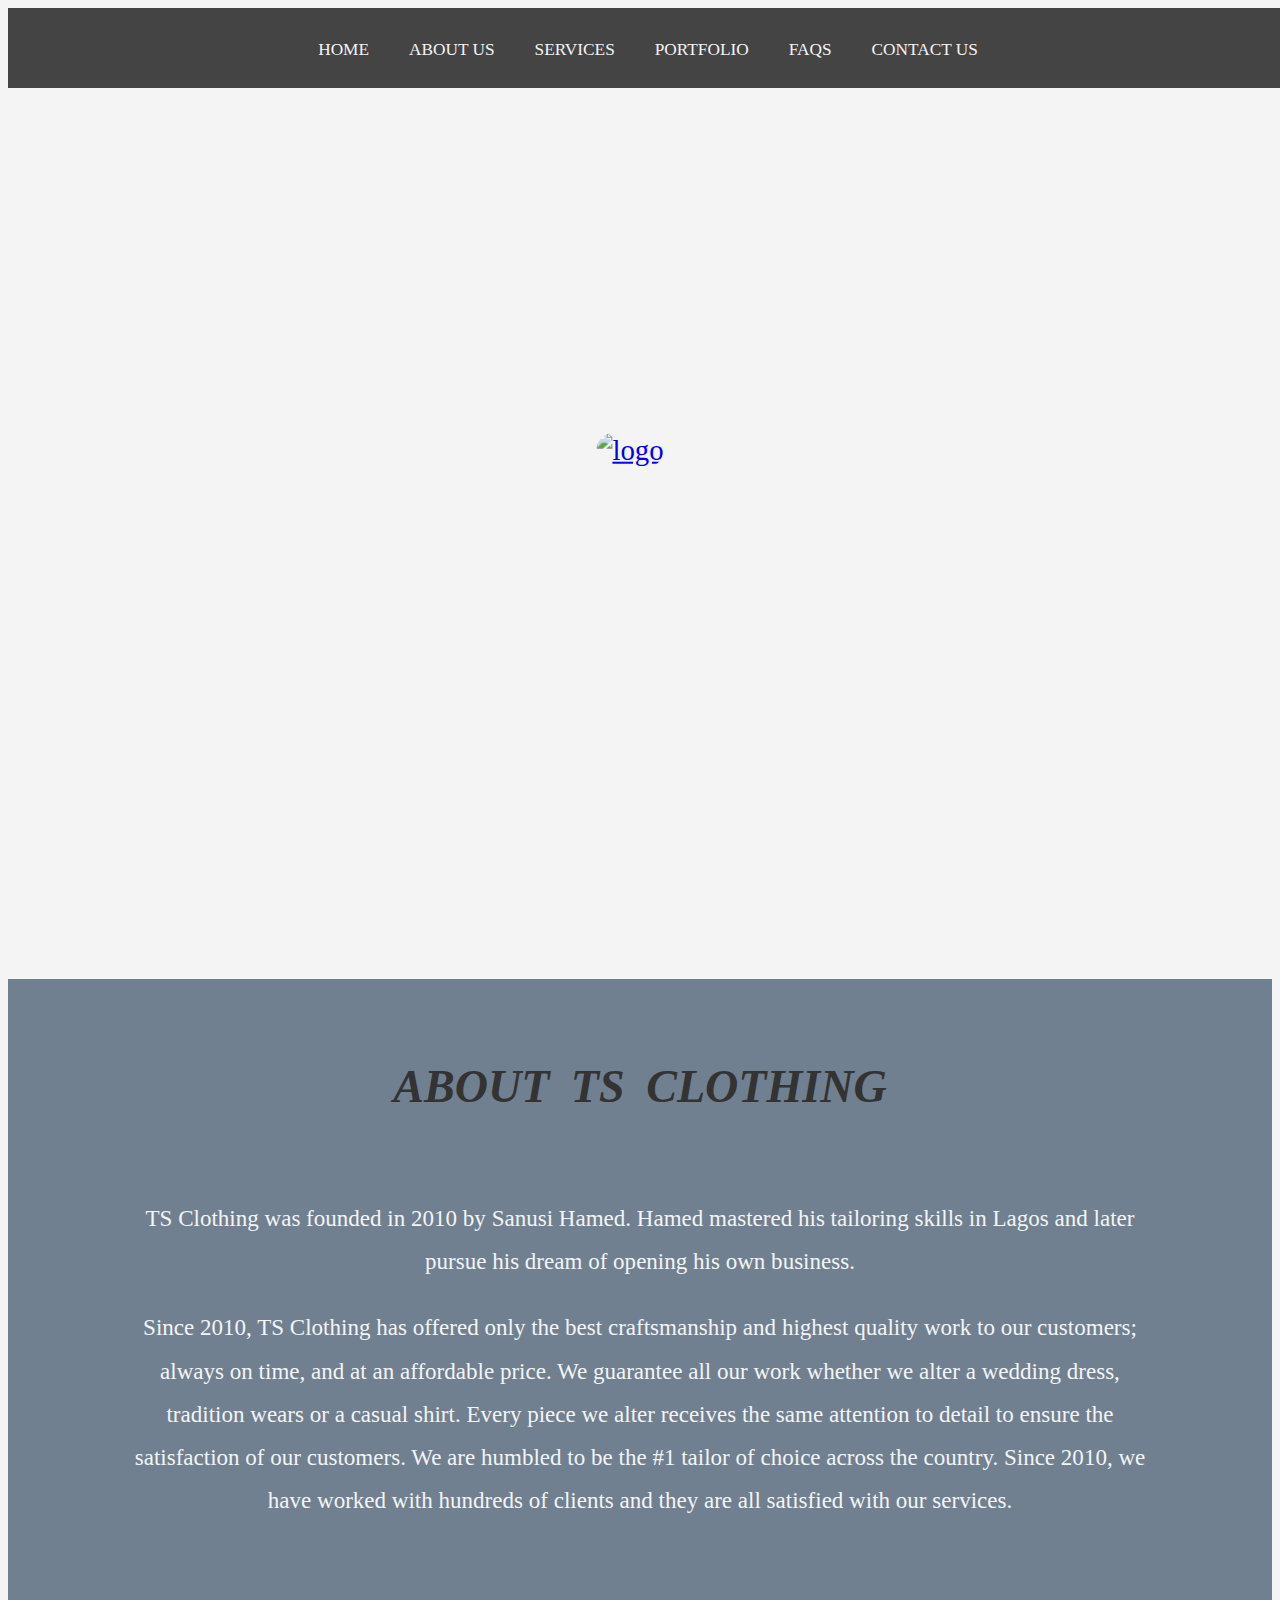
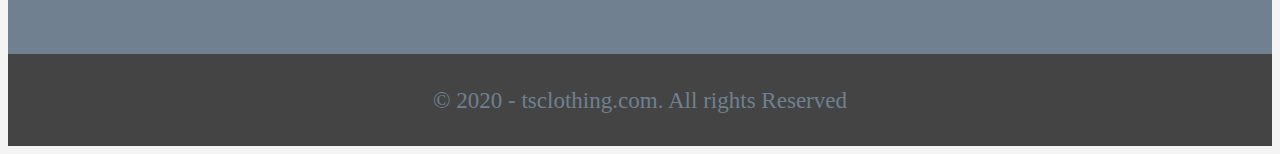
==== about.html @ 0ae835c3 "Add files via upload" ====
<!doctype html>
<html lang="en">
<head>
    <meta charset="UTF-8">
    <meta name="viewport"
          content="width=device-width, user-scalable=no, initial-scale=1.0, maximum-scale=1.0, minimum-scale=1.0">
    <meta http-equiv="X-UA-Compatible" content="ie=edge">
    <title>TS Clothing</title>
    <link rel="stylesheet" href="css/about.css">
    <link rel="stylesheet" href="https://cdnjs.cloudflare.com/ajax/libs/font-awesome/4.7.0/css/font-awesome.min.css">
    <link href="https://fonts.googleapis.com/css2?family=Satisfy&display=swap" rel="stylesheet">
    <script src="js/main.js" defer></script>
</head>

<body>
    <div class="container"> <!-- container div -->

        <header class="header"> <!-- header div -->
            <nav class="navbar">

                <ul>
                    <li><a href="index.html">Home</a></li>
                    <li><a href="about.html">About Us</a></li>
                    <li><a href="services.html">Services</a></li>
                    <li><a href="portfolio.html">Portfolio</a></li>
                    <li><a href="#">FAQS</a></li>
                    <li><a href="#">Contact Us</a></li>
                </ul>

            </nav>

             <div class="stroke">
                     <a href="#"><i class="fa fa-bars"></i></a>
             </div>

            <nav class="navbar-2">

                <ul>
                    <li><a href="#" class="button-close">x</a></li>
                    <li><a href="index.html">Home</a></li>
                    <li><a href="about.html">About Us</a></li>
                    <li><a href="services.html">Services</a></li>
                    <li><a href="portfolio.html">Portfolio</a></li>
                    <li><a href="#">FAQS</a></li>
                    <li><a href="#">Contact Us</a></li>
                </ul>

            </nav>



            <div class="logo">
                <a href="#"><img src="img/tsclogo.jpeg" alt="logo"></a>
            </div>

               <div class="banner">


                        <div id="slider">

                            <div class="slide slide-1 fade">
                                <div class="slide-content"></div>

                            </div>

                            <div class="slide slide-2 fade">
                                 <div class="slide-content"></div>
                            </div>

                             <div class="slide slide-3 fade">
                                 <div class="slide-content"></div>
                             </div>

                        </div>

                 </div>

        </header> <!-- header div closed -->


        <div class="content"> <!-- content-1 div -->

            <div class="content-1">
                    <h1>about ts clothing</h1>
                    <p>TS Clothing was founded in 2010 by Sanusi Hamed. Hamed mastered his tailoring skills in Lagos and later pursue his dream of opening his own business.</p>

                    <p>Since 2010, TS Clothing has offered only the best craftsmanship and highest quality work to our customers; always on time, and at an affordable price. We guarantee all our work whether we alter a wedding dress, tradition wears or a casual shirt. Every piece we alter receives the same attention to detail to ensure the satisfaction of our customers. We are humbled to be the #1 tailor of choice across the country. Since 2010, we have worked with hundreds of clients and they are all satisfied with our services.</p>
            </div>


        </div> <!-- content-1 end -->







        <footer>
             <div class="footer">&copy 2020 - tsclothing.com. All rights Reserved</div>
        </footer>


    </div> <!-- container div -->

</body>
</html>
---- css/about.css ----
@import "main.css";

.content{
    width: 100%;
    min-height:75vh;
    background: #708090;
}

.content-1{
    width: 80%;
    margin: auto;
    text-align: center;
    padding: 0.5rem 0;
    line-height: 1.5rem;
}

.content-1 h1{
    color: #333;
    text-transform: uppercase;
    padding: 3rem 0 2rem;
    font-style: italic;
    word-spacing: 10px;
}

.content-1 p{
    color: #f4f4f4;
    font-size: 0.8rem;
}

@media (min-width: 750px){
    .content-1{
        padding: 0;
    }
}
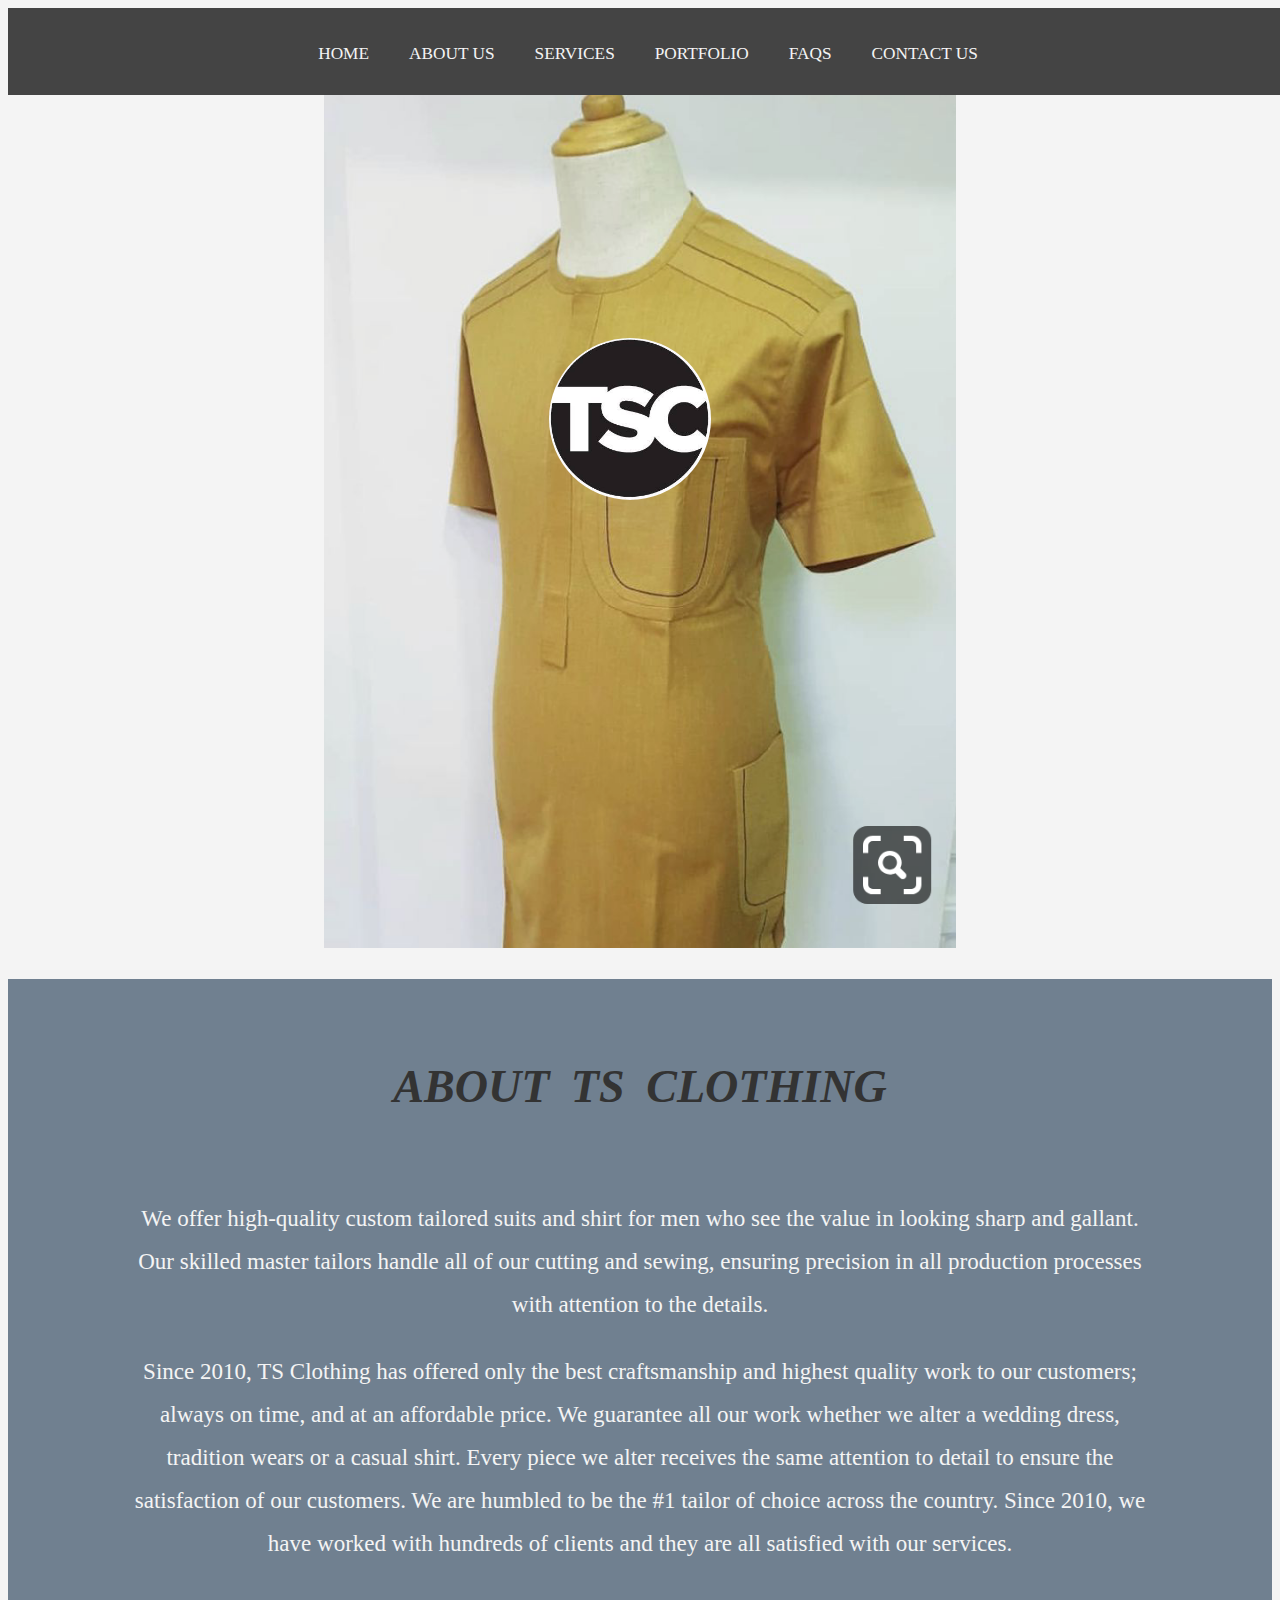
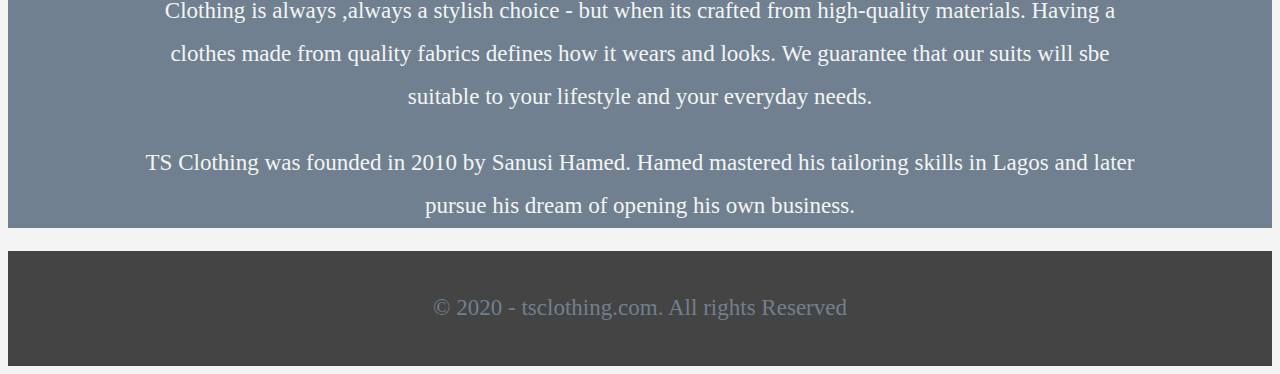
==== commit 189e1671: "Update about.html" ====
--- a/about.html
+++ b/about.html
@@ -8,7 +8,6 @@
     <title>TS Clothing</title>
     <link rel="stylesheet" href="css/about.css">
     <link rel="stylesheet" href="https://cdnjs.cloudflare.com/ajax/libs/font-awesome/4.7.0/css/font-awesome.min.css">
-    <link href="https://fonts.googleapis.com/css2?family=Satisfy&display=swap" rel="stylesheet">
     <script src="js/main.js" defer></script>
 </head>
 
@@ -23,8 +22,8 @@
                     <li><a href="about.html">About Us</a></li>
                     <li><a href="services.html">Services</a></li>
                     <li><a href="portfolio.html">Portfolio</a></li>
-                    <li><a href="#">FAQS</a></li>
-                    <li><a href="#">Contact Us</a></li>
+                    <li><a href="faqs.html">FAQS</a></li>
+                    <li><a href="contact.html">Contact Us</a></li>
                 </ul>
 
             </nav>
@@ -41,8 +40,8 @@
                     <li><a href="about.html">About Us</a></li>
                     <li><a href="services.html">Services</a></li>
                     <li><a href="portfolio.html">Portfolio</a></li>
-                    <li><a href="#">FAQS</a></li>
-                    <li><a href="#">Contact Us</a></li>
+                    <li><a href="faqs.html">FAQS</a></li>
+                    <li><a href="contact.html">Contact Us</a></li>
                 </ul>
 
             </nav>
@@ -82,11 +81,17 @@
 
             <div class="content-1">
                     <h1>about ts clothing</h1>
+
+                    <p>We offer high-quality custom tailored suits and shirt for men who see the value in looking sharp and gallant. Our skilled master tailors handle all of our cutting and sewing, ensuring precision in all production processes with attention to the details.</p>
+
+                <p>Since 2010, TS Clothing has offered only the best craftsmanship and highest quality work to our customers; always on time, and at an affordable price. We guarantee all our work whether we alter a wedding dress, tradition wears or a casual shirt. Every piece we alter receives the same attention to detail to ensure the satisfaction of our customers. We are humbled to be the #1 tailor of choice across the country. Since 2010, we have worked with hundreds of clients and they are all satisfied with our services.</p>
+
+
+                    <p>Clothing is always ,always a stylish choice - but when its crafted from high-quality materials. Having a clothes made from quality fabrics defines how it wears and looks. We guarantee that our suits will sbe suitable to your lifestyle and your everyday needs.</p>
+
                     <p>TS Clothing was founded in 2010 by Sanusi Hamed. Hamed mastered his tailoring skills in Lagos and later pursue his dream of opening his own business.</p>
 
-                    <p>Since 2010, TS Clothing has offered only the best craftsmanship and highest quality work to our customers; always on time, and at an affordable price. We guarantee all our work whether we alter a wedding dress, tradition wears or a casual shirt. Every piece we alter receives the same attention to detail to ensure the satisfaction of our customers. We are humbled to be the #1 tailor of choice across the country. Since 2010, we have worked with hundreds of clients and they are all satisfied with our services.</p>
             </div>
-
 
         </div> <!-- content-1 end -->
 
@@ -104,4 +109,4 @@
     </div> <!-- container div -->
 
 </body>
-</html>+</html>
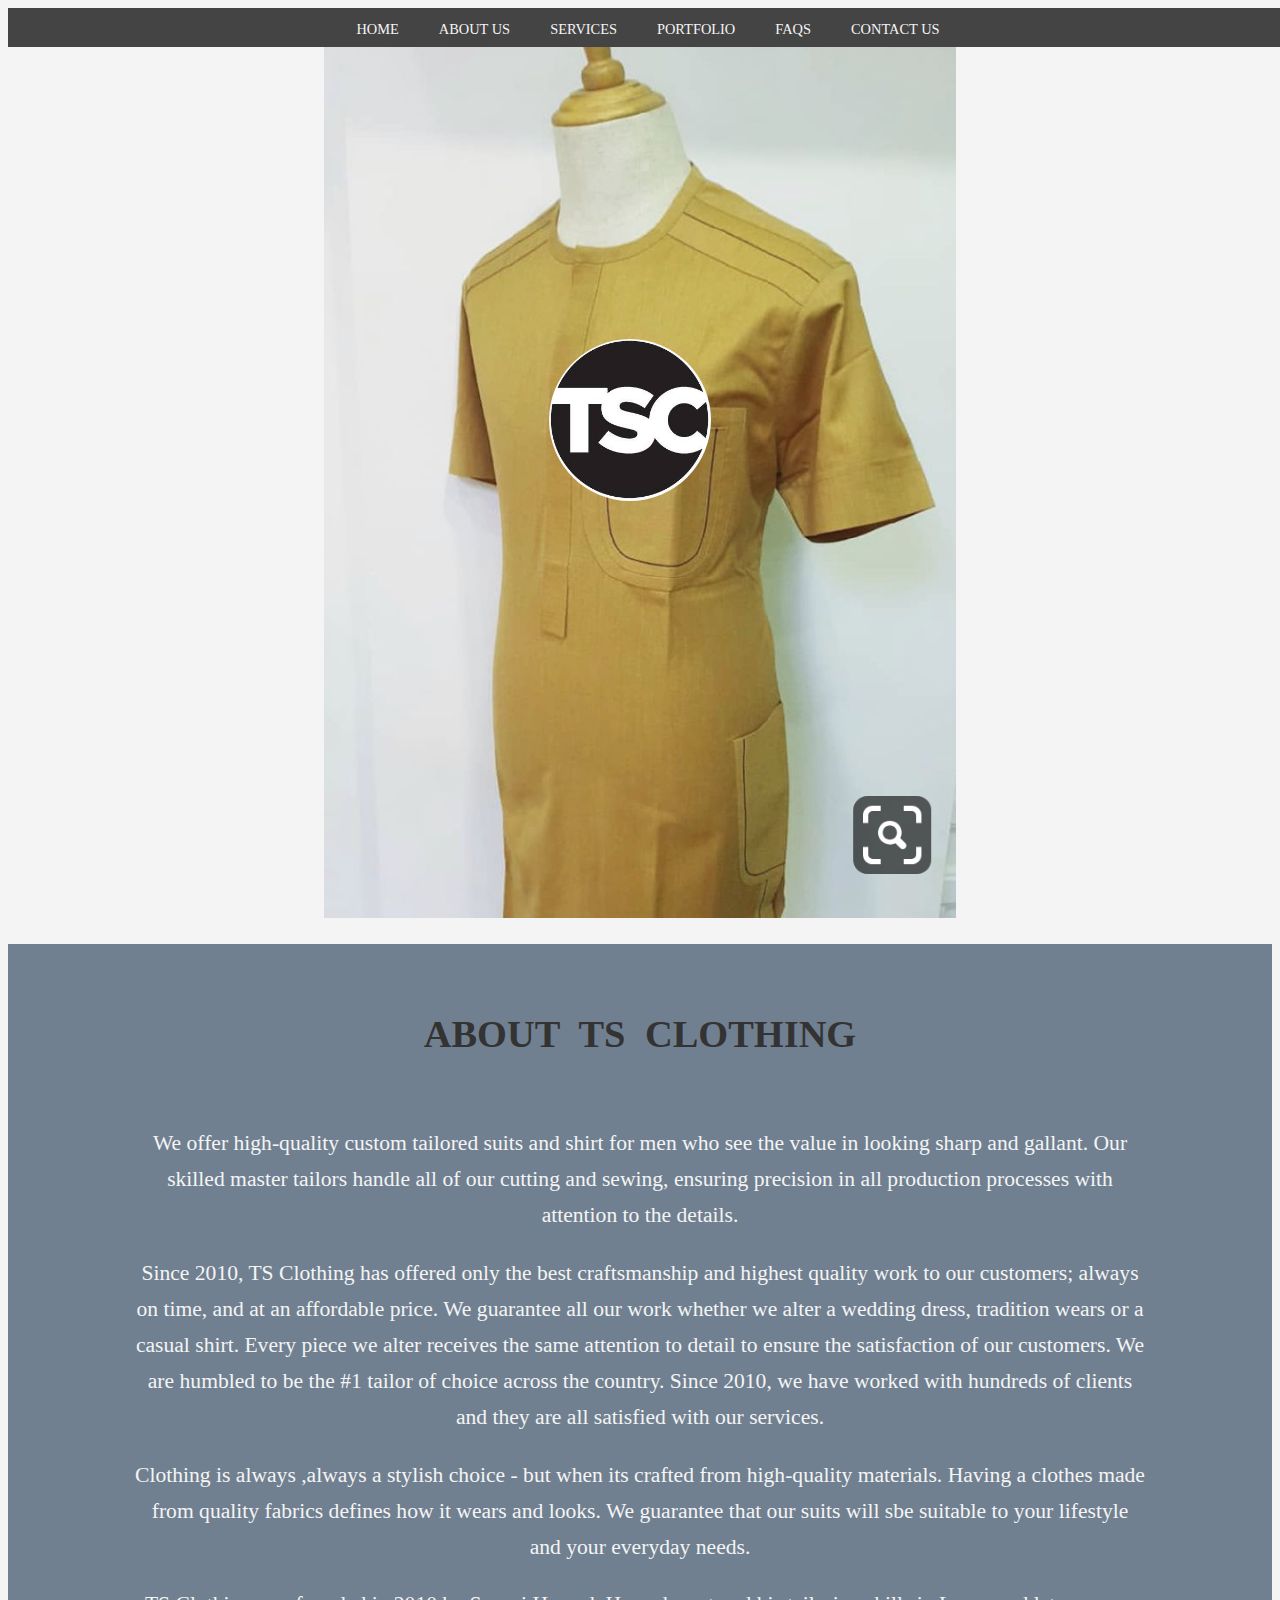
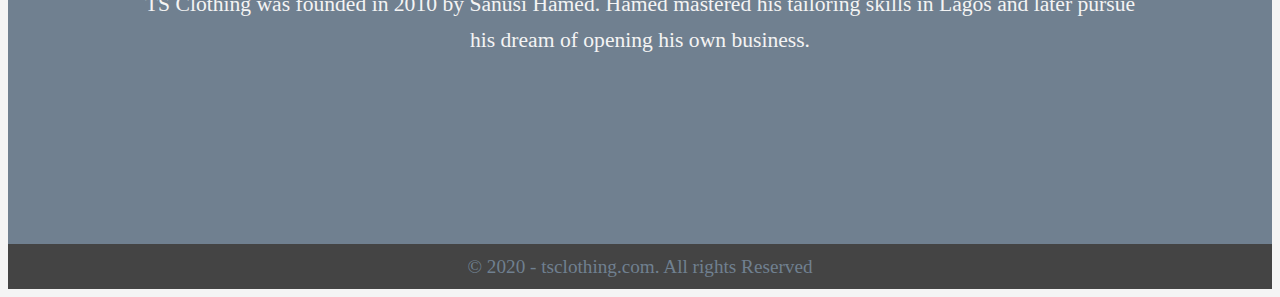
==== commit 719f911c: "updated" ====
--- a/about.html
+++ b/about.html
@@ -1,112 +1,112 @@
-<!doctype html>
-<html lang="en">
-<head>
-    <meta charset="UTF-8">
-    <meta name="viewport"
-          content="width=device-width, user-scalable=no, initial-scale=1.0, maximum-scale=1.0, minimum-scale=1.0">
-    <meta http-equiv="X-UA-Compatible" content="ie=edge">
-    <title>TS Clothing</title>
-    <link rel="stylesheet" href="css/about.css">
-    <link rel="stylesheet" href="https://cdnjs.cloudflare.com/ajax/libs/font-awesome/4.7.0/css/font-awesome.min.css">
-    <script src="js/main.js" defer></script>
-</head>
-
-<body>
-    <div class="container"> <!-- container div -->
-
-        <header class="header"> <!-- header div -->
-            <nav class="navbar">
-
-                <ul>
-                    <li><a href="index.html">Home</a></li>
-                    <li><a href="about.html">About Us</a></li>
-                    <li><a href="services.html">Services</a></li>
-                    <li><a href="portfolio.html">Portfolio</a></li>
-                    <li><a href="faqs.html">FAQS</a></li>
-                    <li><a href="contact.html">Contact Us</a></li>
-                </ul>
-
-            </nav>
-
-             <div class="stroke">
-                     <a href="#"><i class="fa fa-bars"></i></a>
-             </div>
-
-            <nav class="navbar-2">
-
-                <ul>
-                    <li><a href="#" class="button-close">x</a></li>
-                    <li><a href="index.html">Home</a></li>
-                    <li><a href="about.html">About Us</a></li>
-                    <li><a href="services.html">Services</a></li>
-                    <li><a href="portfolio.html">Portfolio</a></li>
-                    <li><a href="faqs.html">FAQS</a></li>
-                    <li><a href="contact.html">Contact Us</a></li>
-                </ul>
-
-            </nav>
-
-
-
-            <div class="logo">
-                <a href="#"><img src="img/tsclogo.jpeg" alt="logo"></a>
-            </div>
-
-               <div class="banner">
-
-
-                        <div id="slider">
-
-                            <div class="slide slide-1 fade">
-                                <div class="slide-content"></div>
-
-                            </div>
-
-                            <div class="slide slide-2 fade">
-                                 <div class="slide-content"></div>
-                            </div>
-
-                             <div class="slide slide-3 fade">
-                                 <div class="slide-content"></div>
-                             </div>
-
-                        </div>
-
-                 </div>
-
-        </header> <!-- header div closed -->
-
-
-        <div class="content"> <!-- content-1 div -->
-
-            <div class="content-1">
-                    <h1>about ts clothing</h1>
-
-                    <p>We offer high-quality custom tailored suits and shirt for men who see the value in looking sharp and gallant. Our skilled master tailors handle all of our cutting and sewing, ensuring precision in all production processes with attention to the details.</p>
-
-                <p>Since 2010, TS Clothing has offered only the best craftsmanship and highest quality work to our customers; always on time, and at an affordable price. We guarantee all our work whether we alter a wedding dress, tradition wears or a casual shirt. Every piece we alter receives the same attention to detail to ensure the satisfaction of our customers. We are humbled to be the #1 tailor of choice across the country. Since 2010, we have worked with hundreds of clients and they are all satisfied with our services.</p>
-
-
-                    <p>Clothing is always ,always a stylish choice - but when its crafted from high-quality materials. Having a clothes made from quality fabrics defines how it wears and looks. We guarantee that our suits will sbe suitable to your lifestyle and your everyday needs.</p>
-
-                    <p>TS Clothing was founded in 2010 by Sanusi Hamed. Hamed mastered his tailoring skills in Lagos and later pursue his dream of opening his own business.</p>
-
-            </div>
-
-        </div> <!-- content-1 end -->
-
-
-
-
-
-
-
-        <footer>
-             <div class="footer">&copy 2020 - tsclothing.com. All rights Reserved</div>
-        </footer>
-
-
-    </div> <!-- container div -->
-
-</body>
-</html>
+<!doctype html>
+<html lang="en">
+<head>
+    <meta charset="UTF-8">
+    <meta name="viewport"
+          content="width=device-width, user-scalable=no, initial-scale=1.0, maximum-scale=1.0, minimum-scale=1.0">
+    <meta http-equiv="X-UA-Compatible" content="ie=edge">
+    <title>TS Clothing</title>
+    <link rel="stylesheet" href="css/about.css">
+    <link rel="stylesheet" href="https://cdnjs.cloudflare.com/ajax/libs/font-awesome/4.7.0/css/font-awesome.min.css">
+    <script src="js/main.js" defer></script>
+</head>
+
+<body>
+    <div class="container"> <!-- container div -->
+
+        <header class="header"> <!-- header div -->
+            <nav class="navbar">
+
+                <ul>
+                    <li><a href="index.html">Home</a></li>
+                    <li><a href="about.html">About Us</a></li>
+                    <li><a href="services.html">Services</a></li>
+                    <li><a href="portfolio.html">Portfolio</a></li>
+                    <li><a href="faqs.html">FAQS</a></li>
+                    <li><a href="contact.html">Contact Us</a></li>
+                </ul>
+
+            </nav>
+
+             <div class="stroke">
+                     <a href="#"><i class="fa fa-bars"></i></a>
+             </div>
+
+            <nav class="navbar-2">
+
+                <ul>
+                    <li><a href="#" class="button-close">x</a></li>
+                    <li><a href="index.html">Home</a></li>
+                    <li><a href="about.html">About Us</a></li>
+                    <li><a href="services.html">Services</a></li>
+                    <li><a href="portfolio.html">Portfolio</a></li>
+                    <li><a href="faqs.html">FAQS</a></li>
+                    <li><a href="contact.html">Contact Us</a></li>
+                </ul>
+
+            </nav>
+
+
+
+            <div class="logo">
+                <a href="#"><img src="img/tsclogo.jpeg" alt="logo"></a>
+            </div>
+
+               <div class="banner">
+
+
+                        <div id="slider">
+
+                            <div class="slide slide-1 fade">
+                                <div class="slide-content"></div>
+
+                            </div>
+
+                            <div class="slide slide-2 fade">
+                                 <div class="slide-content"></div>
+                            </div>
+
+                             <div class="slide slide-3 fade">
+                                 <div class="slide-content"></div>
+                             </div>
+
+                        </div>
+
+                 </div>
+
+        </header> <!-- header div closed -->
+
+
+        <div class="content"> <!-- content-1 div -->
+
+            <div class="content-1">
+                    <h1>about ts clothing</h1>
+
+                    <p>We offer high-quality custom tailored suits and shirt for men who see the value in looking sharp and gallant. Our skilled master tailors handle all of our cutting and sewing, ensuring precision in all production processes with attention to the details.</p>
+
+                <p>Since 2010, TS Clothing has offered only the best craftsmanship and highest quality work to our customers; always on time, and at an affordable price. We guarantee all our work whether we alter a wedding dress, tradition wears or a casual shirt. Every piece we alter receives the same attention to detail to ensure the satisfaction of our customers. We are humbled to be the #1 tailor of choice across the country. Since 2010, we have worked with hundreds of clients and they are all satisfied with our services.</p>
+
+
+                    <p>Clothing is always ,always a stylish choice - but when its crafted from high-quality materials. Having a clothes made from quality fabrics defines how it wears and looks. We guarantee that our suits will sbe suitable to your lifestyle and your everyday needs.</p>
+
+                    <p>TS Clothing was founded in 2010 by Sanusi Hamed. Hamed mastered his tailoring skills in Lagos and later pursue his dream of opening his own business.</p>
+
+            </div>
+
+        </div> <!-- content-1 end -->
+
+
+
+
+
+
+
+        <footer>
+             <div class="footer">&copy 2020 - tsclothing.com. All rights Reserved</div>
+        </footer>
+
+
+    </div> <!-- container div -->
+
+</body>
+</html>--- a/css/about.css
+++ b/css/about.css
@@ -1,34 +1,34 @@
-@import "main.css";
-
-.content{
-    width: 100%;
-    min-height:75vh;
-    background: #708090;
-}
-
-.content-1{
-    width: 80%;
-    margin: auto;
-    text-align: center;
-    padding: 0.5rem 0;
-    line-height: 1.5rem;
-}
-
-.content-1 h1{
-    color: #333;
-    text-transform: uppercase;
-    padding: 3rem 0 2rem;
-    font-style: italic;
-    word-spacing: 10px;
-}
-
-.content-1 p{
-    color: #f4f4f4;
-    font-size: 0.8rem;
-}
-
-@media (min-width: 750px){
-    .content-1{
-        padding: 0;
-    }
+@import "main.css";
+.content {
+    width: 100%;
+    min-height: 100vh;
+    background: #708090;
+}
+
+.content-1 {
+    width: 80%;
+    margin: auto;
+    text-align: center;
+    padding: 0.5rem 0;
+    line-height: 1.5rem;
+}
+
+.content-1 h1 {
+    color: #333;
+    text-transform: uppercase;
+    padding: 3rem 0 2rem;
+    word-spacing: 10px;
+}
+
+.content-1 p {
+    /* font-family: 'Kaushan Script', cursive; */
+    color: #f4f4f4;
+    font-size: 0.9rem;
+    /* font-style: italic; */
+}
+
+@media (min-width: 750px) {
+    .content-1 {
+        padding: 0;
+    }
 }